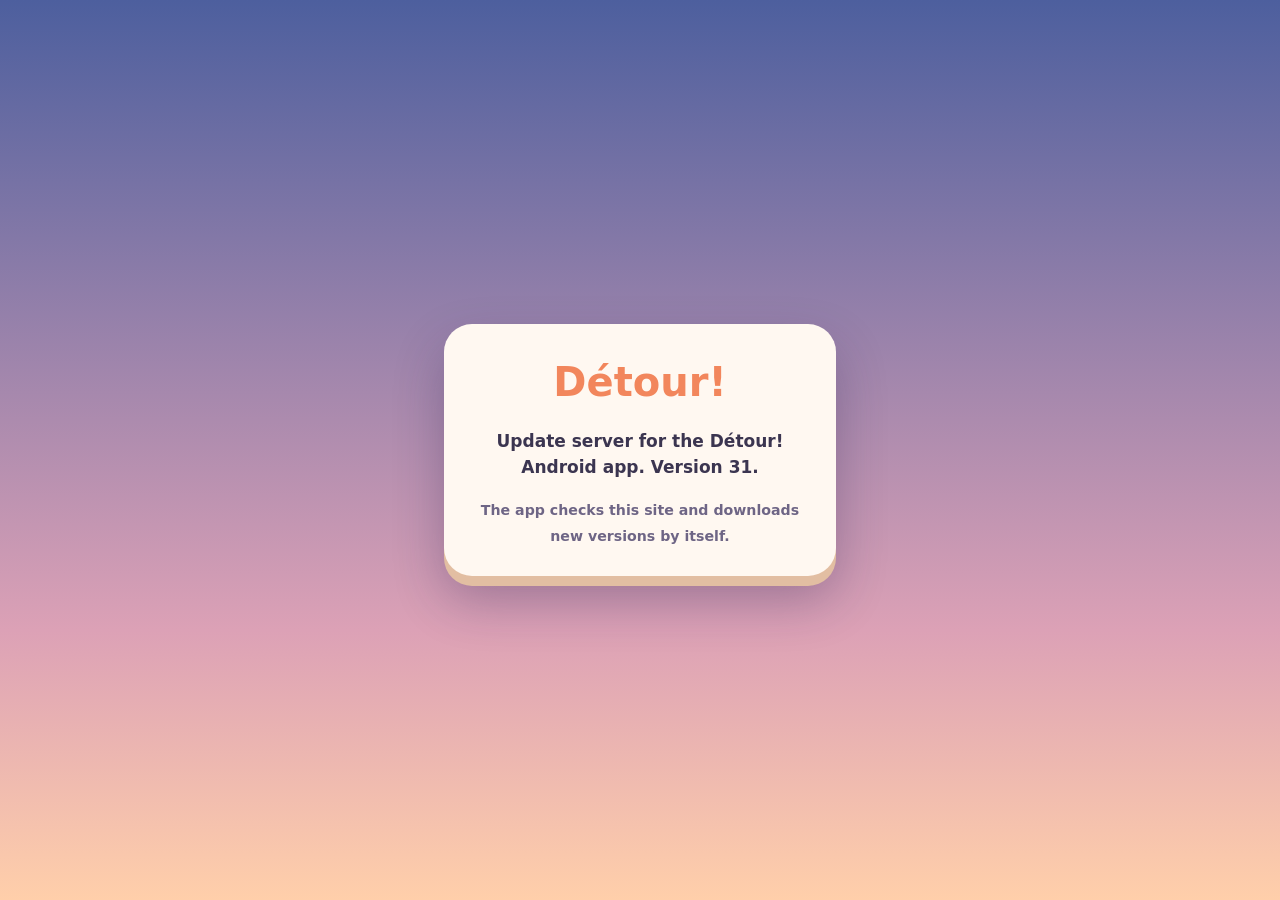
==== index.html @ be83142a "Détour! update server, version 31 The files the Détour! Android app downloads to update itself: ota-" ====
<!doctype html><html lang="en"><head><meta charset="utf-8">
<meta name="viewport" content="width=device-width,initial-scale=1"><title>Détour! updates</title>
<style>body{margin:0;min-height:100vh;display:grid;place-items:center;background:linear-gradient(#4d5f9e,#dca1b6 70%,#ffcfaa);font:600 17px/1.5 system-ui,sans-serif;color:#3b3550}
main{background:#fff8f1;border-radius:28px;padding:28px 26px;max-width:340px;margin:16px;text-align:center;box-shadow:0 10px 0 #e2bea2,0 24px 50px rgba(40,30,80,.3)}
h1{margin:0 0 6px;font-size:40px;color:#f2865c}small{color:#6e6585}</style></head><body><main><h1>Détour!</h1>
<p>Update server for the Détour! Android app. Version 31.</p>
<small>The app checks this site and downloads new versions by itself.</small></main></body></html>
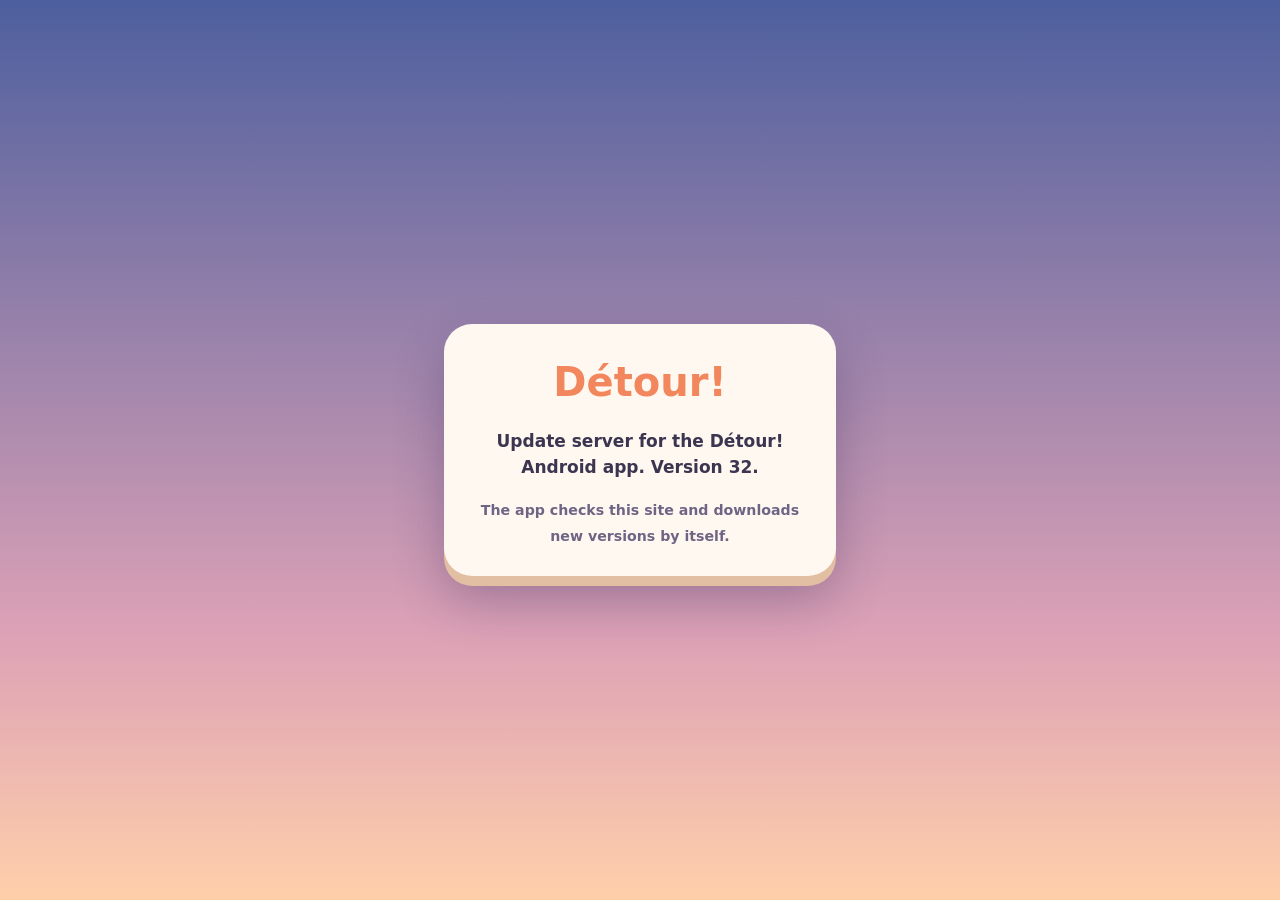
==== commit a3e10d39: "Détour! version 32: steadier on phones Uses far less graphics memory on phones (the likely reason th" ====
--- a/index.html
+++ b/index.html
@@ -3,5 +3,5 @@
 <style>body{margin:0;min-height:100vh;display:grid;place-items:center;background:linear-gradient(#4d5f9e,#dca1b6 70%,#ffcfaa);font:600 17px/1.5 system-ui,sans-serif;color:#3b3550}
 main{background:#fff8f1;border-radius:28px;padding:28px 26px;max-width:340px;margin:16px;text-align:center;box-shadow:0 10px 0 #e2bea2,0 24px 50px rgba(40,30,80,.3)}
 h1{margin:0 0 6px;font-size:40px;color:#f2865c}small{color:#6e6585}</style></head><body><main><h1>Détour!</h1>
-<p>Update server for the Détour! Android app. Version 31.</p>
+<p>Update server for the Détour! Android app. Version 32.</p>
 <small>The app checks this site and downloads new versions by itself.</small></main></body></html>
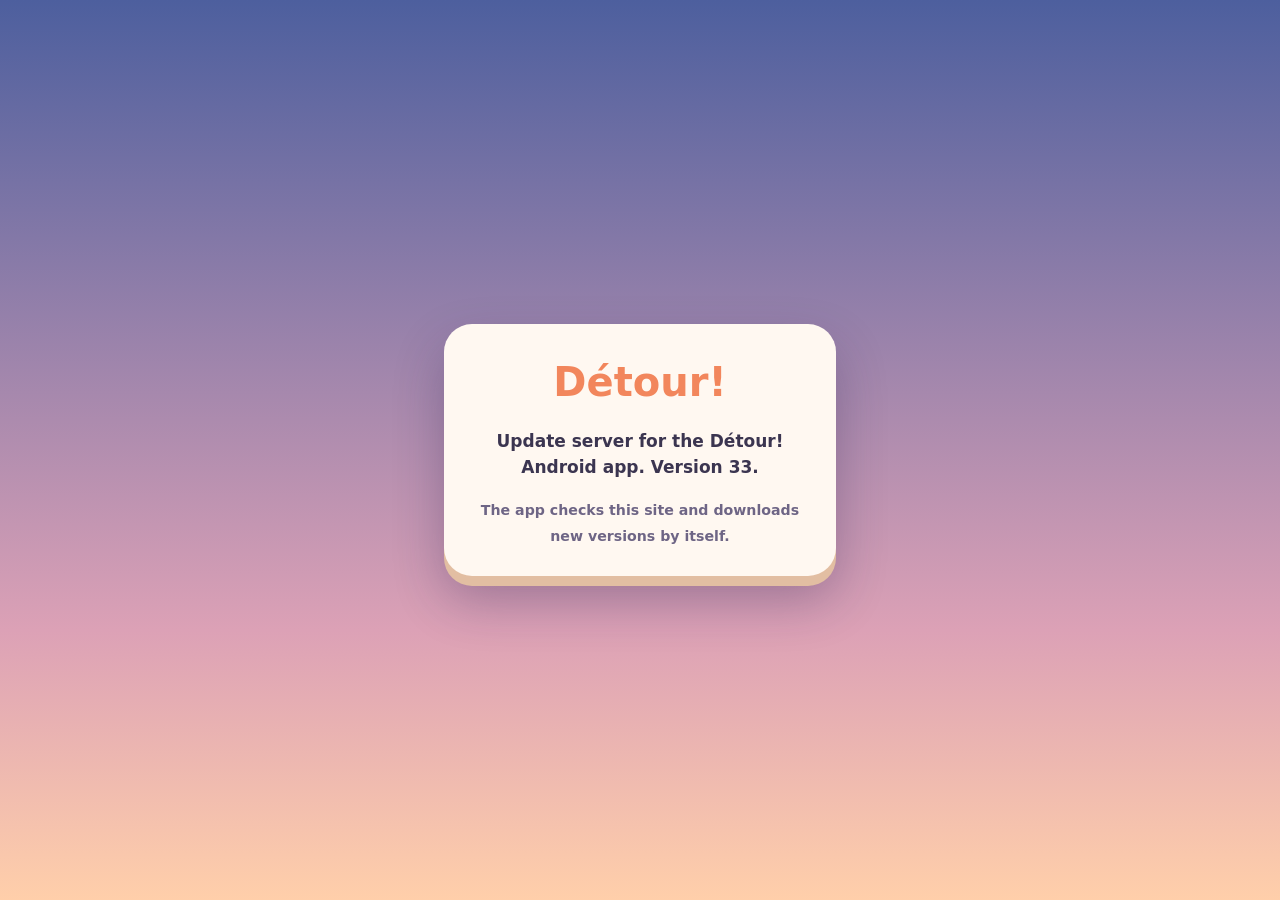
==== commit 71d55cde: "Détour! version 33: traffic drives on the right On the home street, in Spot the Change and in the BM" ====
--- a/index.html
+++ b/index.html
@@ -3,5 +3,5 @@
 <style>body{margin:0;min-height:100vh;display:grid;place-items:center;background:linear-gradient(#4d5f9e,#dca1b6 70%,#ffcfaa);font:600 17px/1.5 system-ui,sans-serif;color:#3b3550}
 main{background:#fff8f1;border-radius:28px;padding:28px 26px;max-width:340px;margin:16px;text-align:center;box-shadow:0 10px 0 #e2bea2,0 24px 50px rgba(40,30,80,.3)}
 h1{margin:0 0 6px;font-size:40px;color:#f2865c}small{color:#6e6585}</style></head><body><main><h1>Détour!</h1>
-<p>Update server for the Détour! Android app. Version 32.</p>
+<p>Update server for the Détour! Android app. Version 33.</p>
 <small>The app checks this site and downloads new versions by itself.</small></main></body></html>
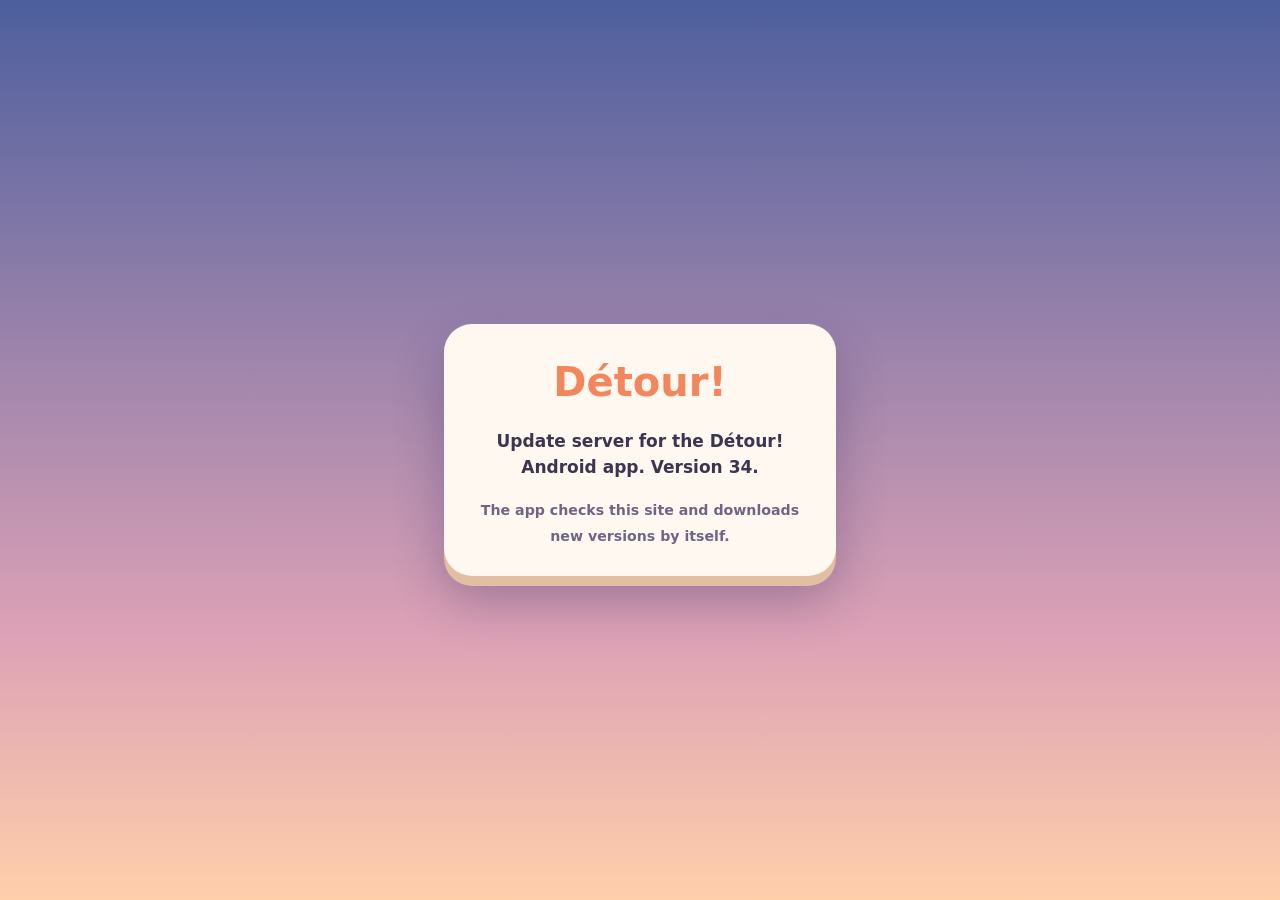
==== commit 35128229: "Détour! version 34: updates and levels straight from this repo The app now reads updates from this r" ====
--- a/index.html
+++ b/index.html
@@ -3,5 +3,5 @@
 <style>body{margin:0;min-height:100vh;display:grid;place-items:center;background:linear-gradient(#4d5f9e,#dca1b6 70%,#ffcfaa);font:600 17px/1.5 system-ui,sans-serif;color:#3b3550}
 main{background:#fff8f1;border-radius:28px;padding:28px 26px;max-width:340px;margin:16px;text-align:center;box-shadow:0 10px 0 #e2bea2,0 24px 50px rgba(40,30,80,.3)}
 h1{margin:0 0 6px;font-size:40px;color:#f2865c}small{color:#6e6585}</style></head><body><main><h1>Détour!</h1>
-<p>Update server for the Détour! Android app. Version 33.</p>
+<p>Update server for the Détour! Android app. Version 34.</p>
 <small>The app checks this site and downloads new versions by itself.</small></main></body></html>
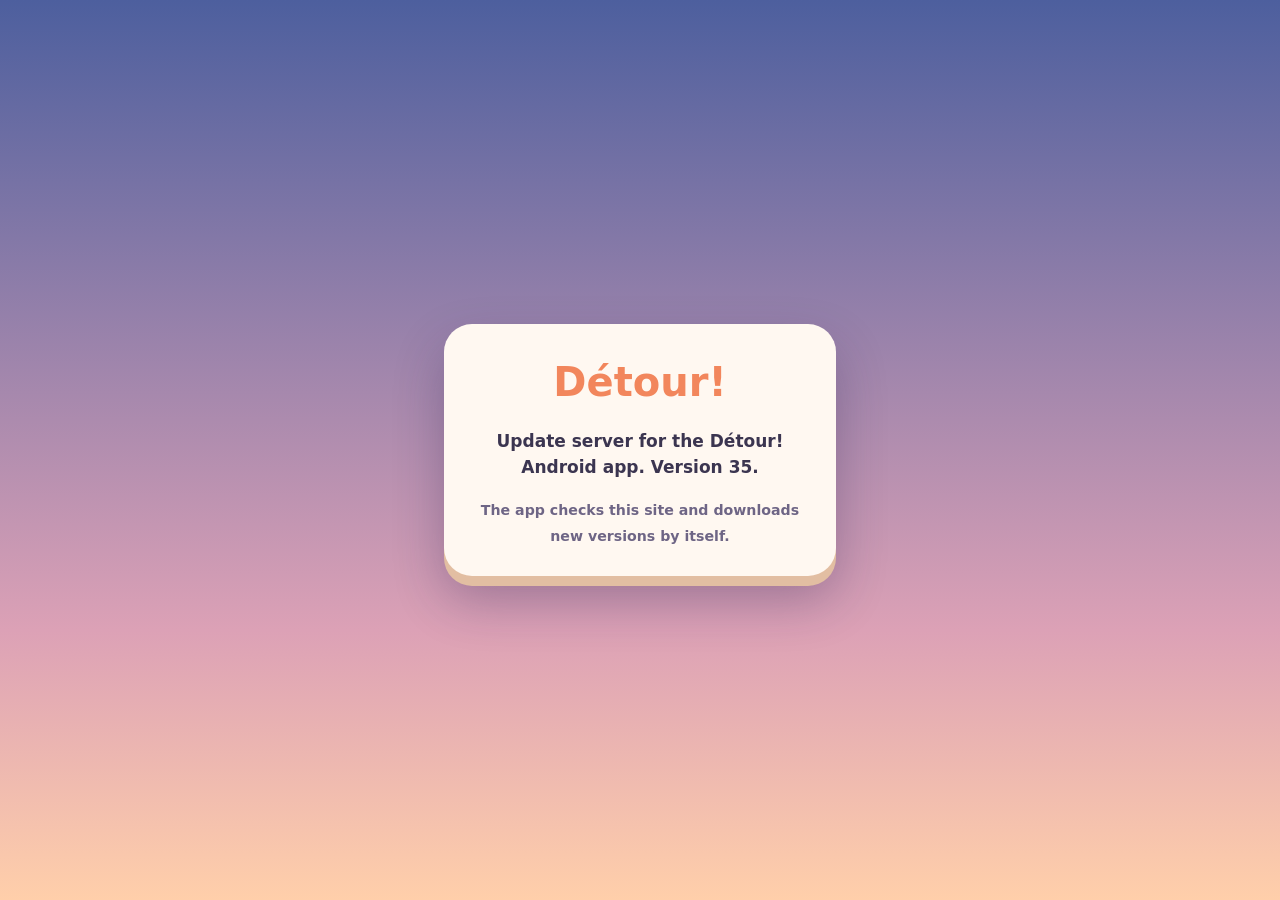
==== commit 54b9bd1a: "Détour! version 35: clean vehicles, map first, steadier Vehicles keep solid shapes (windows, stripes" ====
--- a/index.html
+++ b/index.html
@@ -3,5 +3,5 @@
 <style>body{margin:0;min-height:100vh;display:grid;place-items:center;background:linear-gradient(#4d5f9e,#dca1b6 70%,#ffcfaa);font:600 17px/1.5 system-ui,sans-serif;color:#3b3550}
 main{background:#fff8f1;border-radius:28px;padding:28px 26px;max-width:340px;margin:16px;text-align:center;box-shadow:0 10px 0 #e2bea2,0 24px 50px rgba(40,30,80,.3)}
 h1{margin:0 0 6px;font-size:40px;color:#f2865c}small{color:#6e6585}</style></head><body><main><h1>Détour!</h1>
-<p>Update server for the Détour! Android app. Version 34.</p>
+<p>Update server for the Détour! Android app. Version 35.</p>
 <small>The app checks this site and downloads new versions by itself.</small></main></body></html>
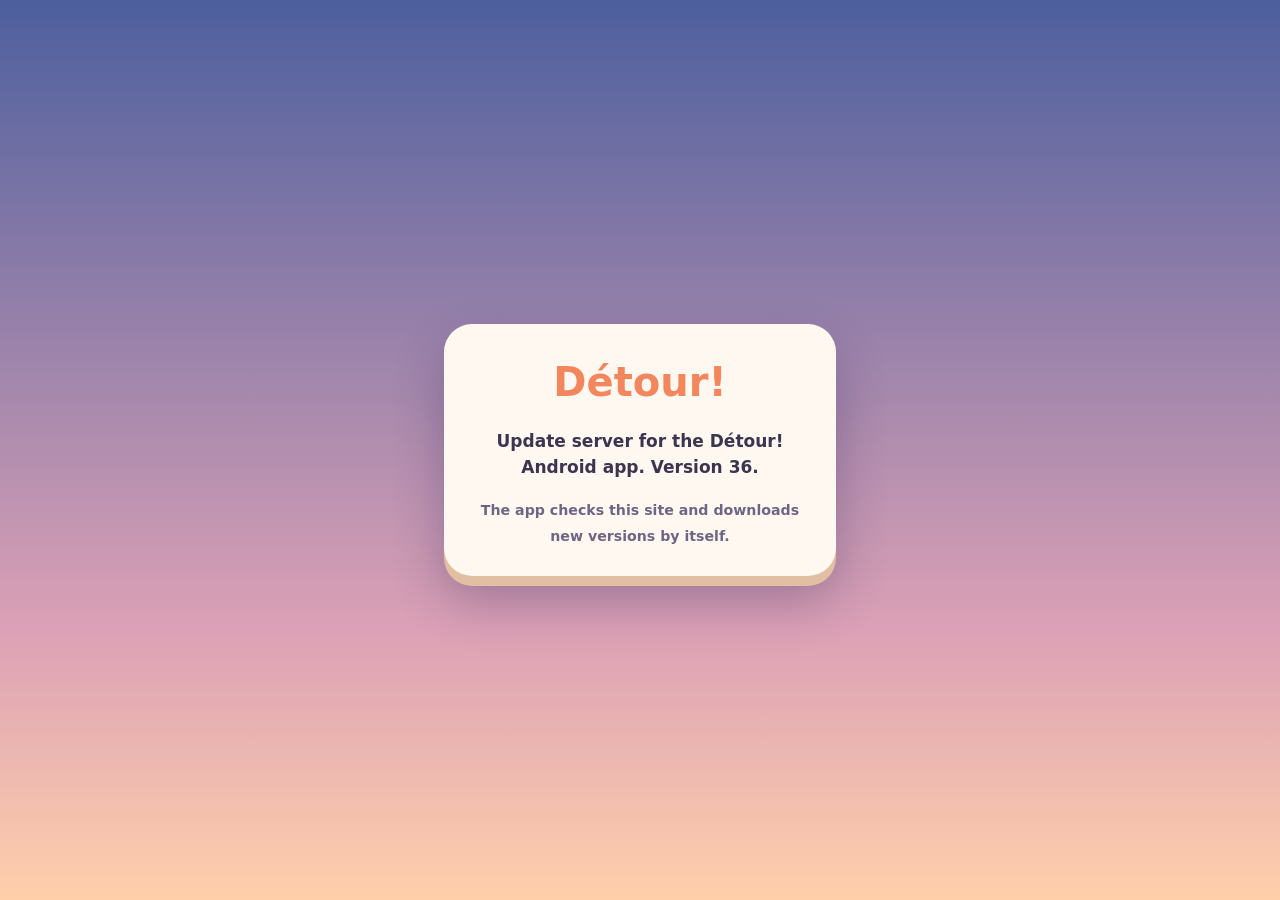
==== commit 0b2b71c0: "Détour! version 36: new level map, sharper home, seasons follow the calendar - Level map: five theme" ====
--- a/index.html
+++ b/index.html
@@ -3,5 +3,5 @@
 <style>body{margin:0;min-height:100vh;display:grid;place-items:center;background:linear-gradient(#4d5f9e,#dca1b6 70%,#ffcfaa);font:600 17px/1.5 system-ui,sans-serif;color:#3b3550}
 main{background:#fff8f1;border-radius:28px;padding:28px 26px;max-width:340px;margin:16px;text-align:center;box-shadow:0 10px 0 #e2bea2,0 24px 50px rgba(40,30,80,.3)}
 h1{margin:0 0 6px;font-size:40px;color:#f2865c}small{color:#6e6585}</style></head><body><main><h1>Détour!</h1>
-<p>Update server for the Détour! Android app. Version 35.</p>
+<p>Update server for the Détour! Android app. Version 36.</p>
 <small>The app checks this site and downloads new versions by itself.</small></main></body></html>
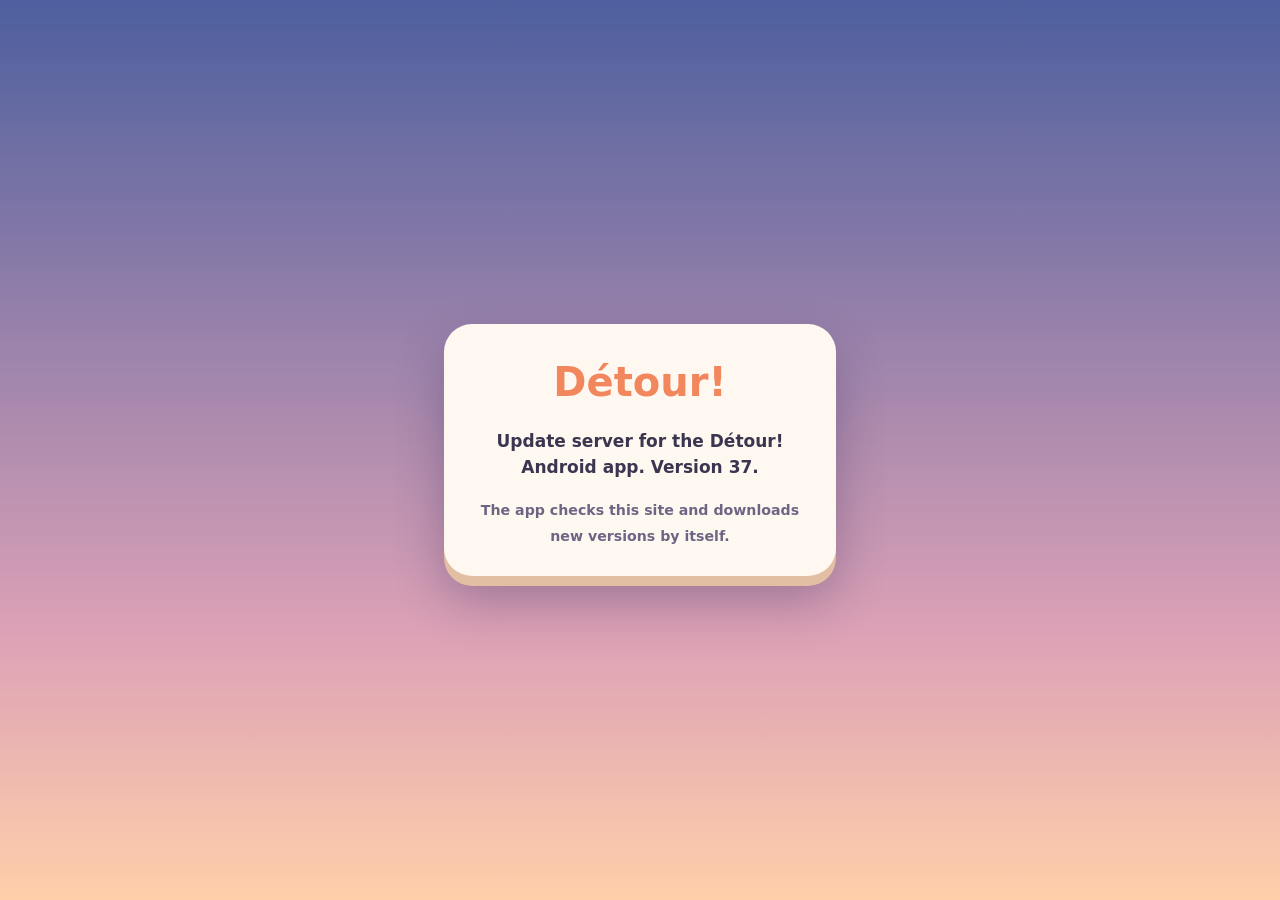
==== commit 91379dca: "Détour! version 37: reward cards, 3-Star Week, new car styles - Reward card for the daily gift, ches" ====
--- a/index.html
+++ b/index.html
@@ -3,5 +3,5 @@
 <style>body{margin:0;min-height:100vh;display:grid;place-items:center;background:linear-gradient(#4d5f9e,#dca1b6 70%,#ffcfaa);font:600 17px/1.5 system-ui,sans-serif;color:#3b3550}
 main{background:#fff8f1;border-radius:28px;padding:28px 26px;max-width:340px;margin:16px;text-align:center;box-shadow:0 10px 0 #e2bea2,0 24px 50px rgba(40,30,80,.3)}
 h1{margin:0 0 6px;font-size:40px;color:#f2865c}small{color:#6e6585}</style></head><body><main><h1>Détour!</h1>
-<p>Update server for the Détour! Android app. Version 36.</p>
+<p>Update server for the Détour! Android app. Version 37.</p>
 <small>The app checks this site and downloads new versions by itself.</small></main></body></html>
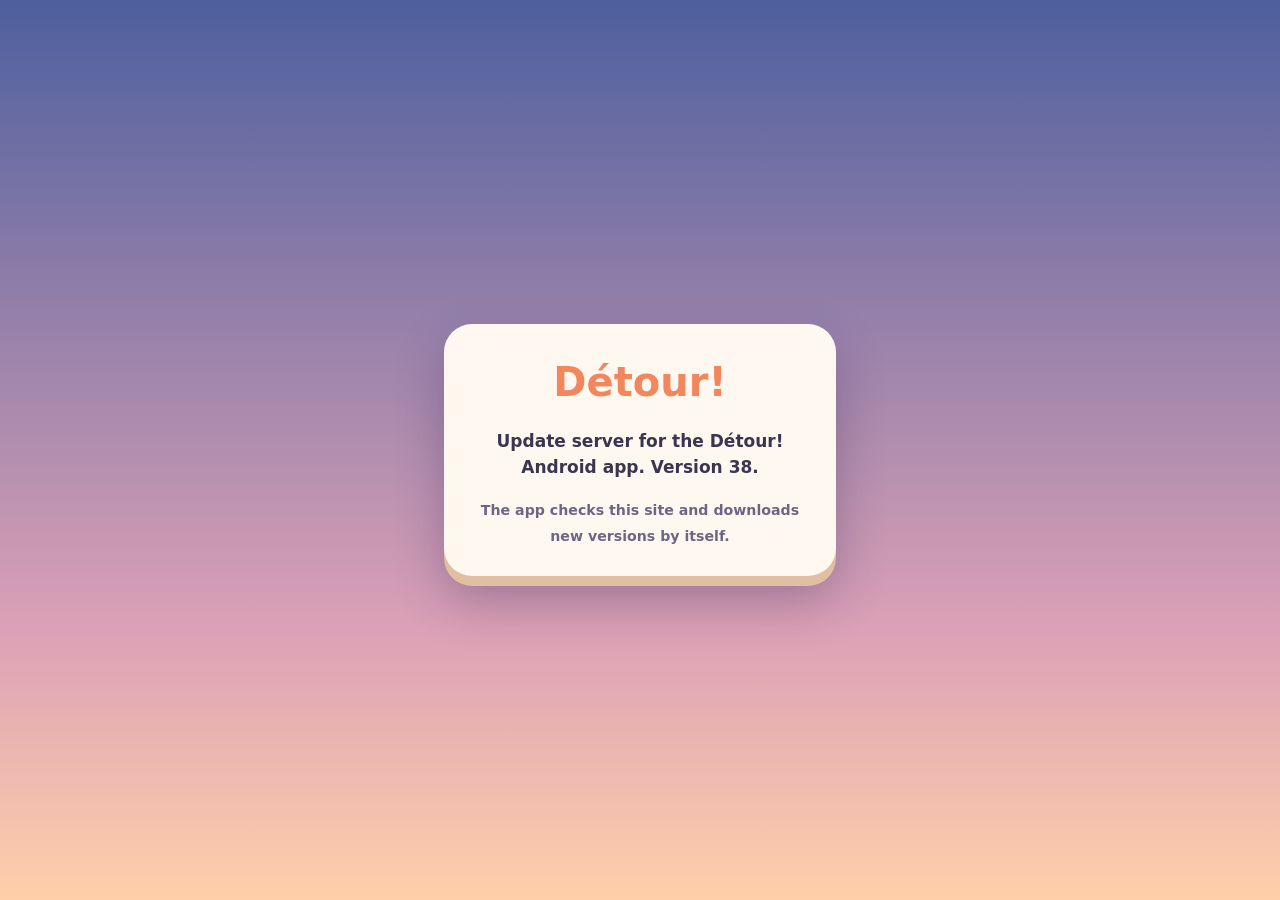
==== commit 06a278ab: "Détour! version 38: painted reward kit - Your painted art in the game: ribbons (blue, red, green), s" ====
--- a/index.html
+++ b/index.html
@@ -3,5 +3,5 @@
 <style>body{margin:0;min-height:100vh;display:grid;place-items:center;background:linear-gradient(#4d5f9e,#dca1b6 70%,#ffcfaa);font:600 17px/1.5 system-ui,sans-serif;color:#3b3550}
 main{background:#fff8f1;border-radius:28px;padding:28px 26px;max-width:340px;margin:16px;text-align:center;box-shadow:0 10px 0 #e2bea2,0 24px 50px rgba(40,30,80,.3)}
 h1{margin:0 0 6px;font-size:40px;color:#f2865c}small{color:#6e6585}</style></head><body><main><h1>Détour!</h1>
-<p>Update server for the Détour! Android app. Version 37.</p>
+<p>Update server for the Détour! Android app. Version 38.</p>
 <small>The app checks this site and downloads new versions by itself.</small></main></body></html>
